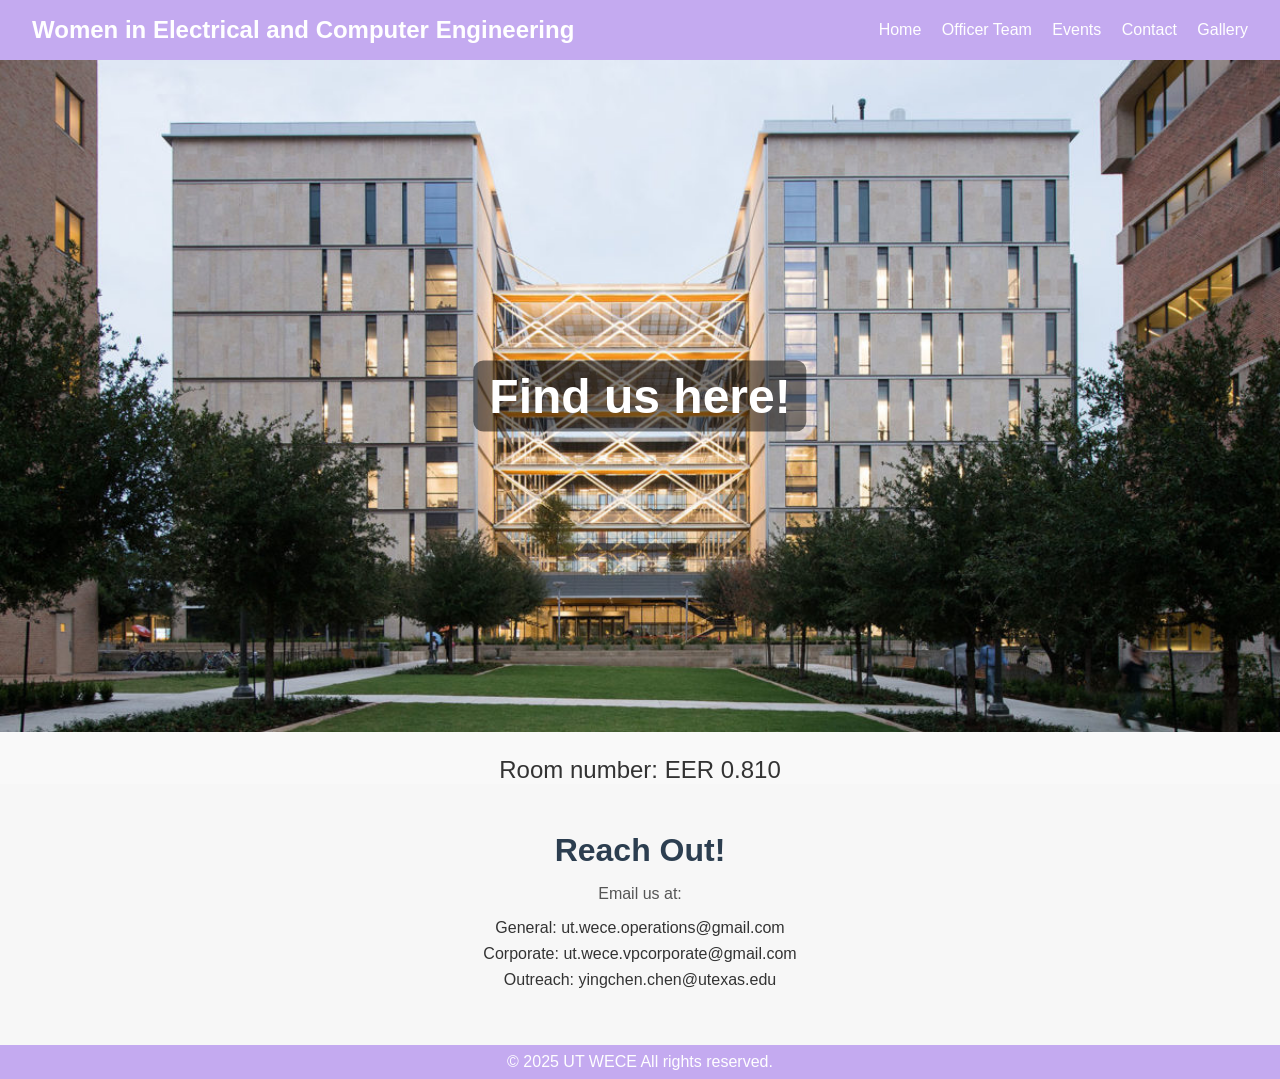
==== contact.html @ 5802fa60 "Fixed submodule error and added website files" ====
<!DOCTYPE html>
<html>
    <head>
        <meta name= "viewport" content = "with=device-width, initial scale=1.0" >
            <title>Women in Electrical and Computer Engineering</title>
            <link rel = "stylesheet" href = "style.css">
    </head>
    <body>
      <header class="navbar">
        <div class="logo">Women in Electrical and Computer Engineering</div>
        <nav class="nav-links">
          <a href="index.html">Home</a>
          <a href="officers.html">Officer Team</a>
          <a href="events.html">Events</a>
          <a href="contact.html">Contact</a>
          <a href="gallery.html">Gallery</a>
        </nav>
      </header>
      <section class="contact-banner">
        <div class="image-banner">
          <img src="Pictures/eer.jpg" alt="Our Building">
          <h1 class="overlay-title">Find us here!</h1>
        </div>
        <h2>Room number: EER 0.810</h2>
      </section>
  <section class="contact-info">
    <h3>Reach Out!</h3>
    <p>Email us at:</p>
    <ul class="emails">
      <li>General: ut.wece.operations@gmail.com</li>
      <li>Corporate: ut.wece.vpcorporate@gmail.com</li>
      <li>Outreach: yingchen.chen@utexas.edu</li>
    </ul>
  </section>

      

        <footer class="footer">
            <p>&copy; 2025 UT WECE All rights reserved.</p>
        </footer>
        </body>
    </html>
---- style.css ----
/* Reset some default styling */
* {
    margin: 0;
    padding: 0;
    box-sizing: border-box;
  }
  
  body, html {
    font-family: 'Segoe UI', sans-serif;
    scroll-behavior: smooth;
    background-color: #f9f9f9;
    color: #333;
  }
  
  /* Navbar */
  .navbar {
    background-color: #C4AAF0;
    color: white;
    display: flex;
    justify-content: space-between;
    padding: 1rem 2rem;
    align-items: center;
    position: sticky;
    top: 0;
  }
  
  .navbar .logo {
    font-size: 1.5rem;
    font-weight: bold;
  }
  
  .navbar .nav-links a {
    color: white;
    margin-left: 1rem;
    text-decoration: none;
    transition: color 0.3s ease;
  }
  
  .navbar .nav-links a:hover {
    color: #C4AAF0;
  }

  .nav-links a.active {
    color: #C4AAF0;
    font-weight: bold;
  }

  .navbar.hidden {
    top: -100px; /* or adjust based on navbar height */
  }
  
  /* Hero Section */
  .hero {
    height: 90vh;
    background: #ffffff;
    color: white;
    display: flex;
    flex-direction: column;
    justify-content: center;
    align-items: center;
    text-align: center;
    padding: 2rem;
  }
  
  .hero h1 {
    font-size: 3rem;
    margin-bottom: 1rem;
  }
  
  .hero .btn {
    margin-top: 1rem;
    padding: 0.8rem 1.5rem;
    background-color: #C4AAF0;
    color: white;
    border: none;
    border-radius: 5px;
    text-decoration: none;
    font-weight: bold;
    transition: background 0.3s ease;
  }
  
  .hero .btn:hover {
    background-color: #f8f8f8;
  }
  .hero-content {
    display: flex;
    flex-direction: column;
    align-items: center;
    text-align: center;
  }
  
  .hero-image {
    max-width: 400px;
    width: 80%;
    height: auto;
    margin-bottom: 1.5rem;
    border-radius: 10px; /* optional for rounded corners */
    box-shadow: 0 4px 10px rgba(0, 0, 0, 0.2); /* optional shadow */
  }

  /* About Section */
  .about {
    padding: 4rem 2rem;
    background-color: white;
    text-align: center;
  }
  
  .about h2 {
    font-size: 2rem;
    margin-bottom: 1rem;
  }
 /* officer section*/
  .officer-section {
    padding: 4rem 2rem;
    text-align: center;
    background-color: #f7f7f7;
  }
  
  .officer-section h1 {
    font-size: 2.5rem;
    margin-bottom: 2rem;
    color: #2c3e50;
  }
  
  .officer-grid {
    display: flex;
    flex-wrap: wrap;
    justify-content: center;
    gap: 2rem;
  }
  
  .officer-card {
    background-color: white;
    border-radius: 12px;
    padding: 1.0 rem;
    width: 250px;
    box-shadow: 0 4px 10px rgba(0, 0, 0, 0.1);
    transition: transform 0.3s ease;
  }
  
  .officer-card:hover {
    transform: translateY(-5px);
  }
  
  .officer-card img {
    width: 100%;
    height: 250px;
    object-fit: cover;
    border-radius: 8px;
  }
  
  .officer-card h3 {
    margin-top: 1rem;
    font-size: 1.25rem;
    color: #333;
  }
  
  .officer-card .title {
    font-size: 1rem;
    color: #777;
    margin-bottom: 1rem;
  }
  /*gallery*/

  .gallery-section {
    padding: 4rem 2rem;
    background-color: #fafafa;
    text-align: center;
  }
  
  .gallery-section h1 {
    font-size: 2.5rem;
    margin-bottom: 2rem;
    color: #2c3e50;
  }
  
  .gallery-grid {
  display: grid;
  grid-template-columns: repeat(auto-fit, minmax(300px, 1fr)); /* was 250px */
  gap: 1.5rem;
  padding: 0 1rem;
 }
  
  .gallery-grid img {
    width: 100%;
    height: 250px;
    object-fit: cover;
    border-radius: 10px;
    box-shadow: 0 4px 10px rgba(0, 0, 0, 0.1);
    transition: transform 0.3s ease;
  }
  
  .gallery-grid img:hover {
    transform: scale(1.03);
  }
 
  /* calendar */
  .calendar-embed {
    text-align: center;
    padding: 2rem;
    background-color: #f9f9f9;
  }
  
  .calendar-embed h2 {
    font-size: 2rem;
    margin-bottom: 1rem;
    color: #2c3e50;
  }
  
  /* Contact Banner */
  .image-banner {
    position: relative;
    text-align: center;
  }
  
  .image-banner img {
    width: 100%;
    height: auto;
    display: block;
  }
  
  .overlay-title {
    position: absolute;
    top: 50%;
    left: 50%;
    transform: translate(-50%, -50%);
    font-size: 3rem;
    color: white;
    background-color: rgba(0, 0, 0, 0.5); /* dark transparent background */
    padding: 0.5rem 1rem;
    border-radius: 10px;
  }
  
  .contact-banner h2 {
    text-align: center;
    font-size: 1.5rem;
    font-weight: normal;
    color: #333;
    margin-top: 1.5rem;
  }
  
/* Contact Info Section */
.contact-info {
  padding: 3rem 2rem;
  text-align: center;
  background-color: #f7f7f7;
}

.contact-info h3 {
  font-size: 2rem;
  margin-bottom: 1rem;
  color: #2c3e50;
}

.contact-info p {
  font-size: 1rem;
  color: #555;
}

.emails {
  list-style: none;
  padding: 0;
  margin-top: 1rem;
}

.emails li {
  margin: 0.5rem 0;
  font-size: 1rem;
  color: #333;
}

  /* Footer */
  .footer {
    background-color: #C4AAF0;
    color: white;
    text-align: center;
    padding: 0.5rem;
  }
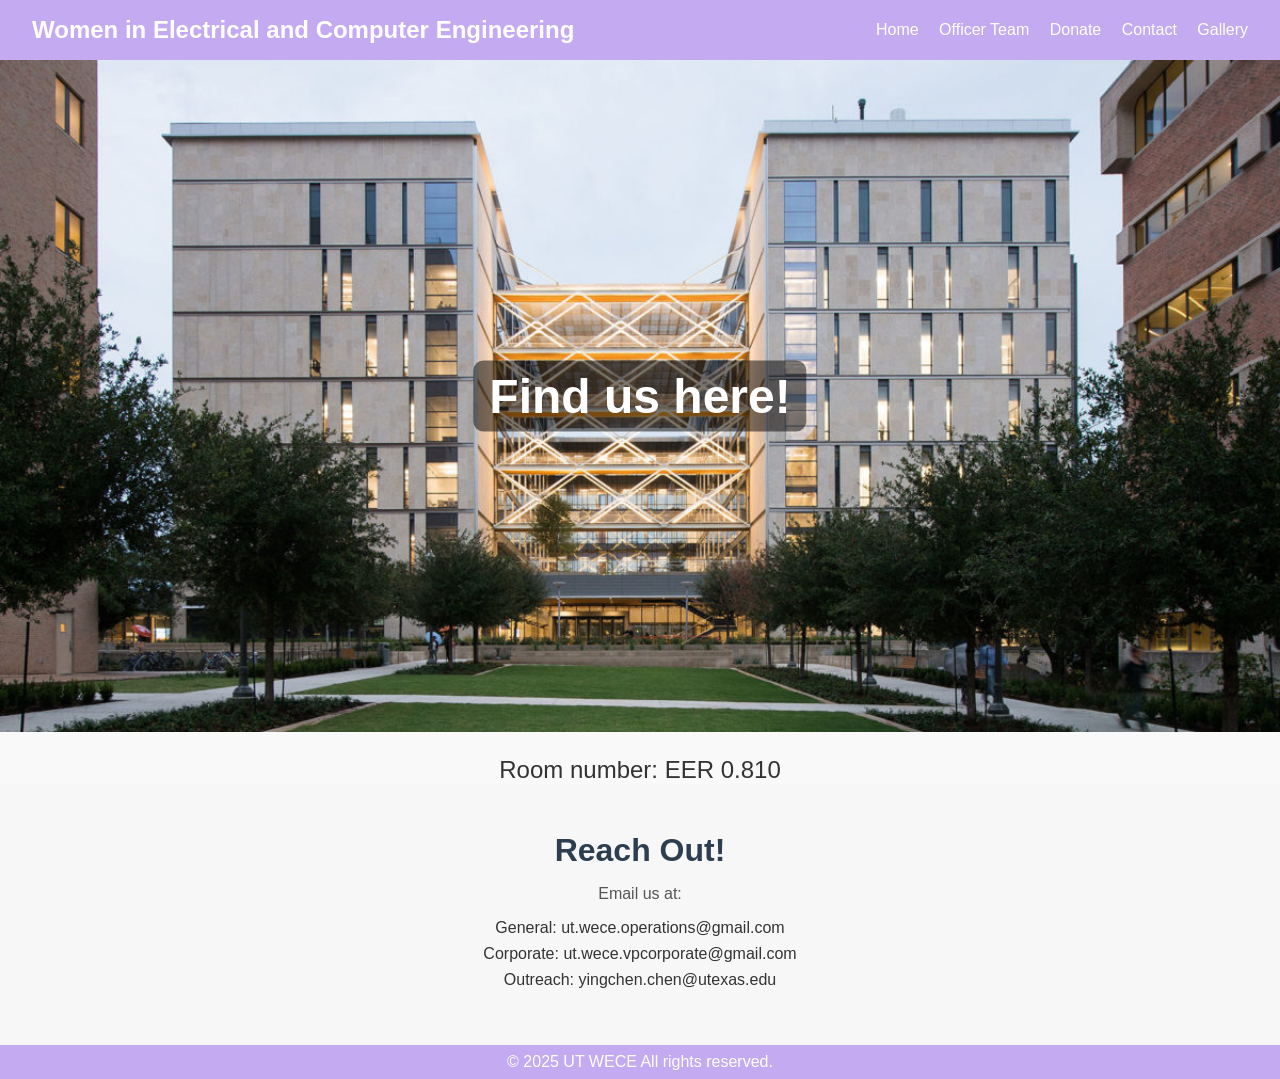
==== commit 8a3189b6: "add donation page" ====
--- a/contact.html
+++ b/contact.html
@@ -11,7 +11,7 @@
         <nav class="nav-links">
           <a href="index.html">Home</a>
           <a href="officers.html">Officer Team</a>
-          <a href="events.html">Events</a>
+          <a href="donate.html">Donate</a>
           <a href="contact.html">Contact</a>
           <a href="gallery.html">Gallery</a>
         </nav>
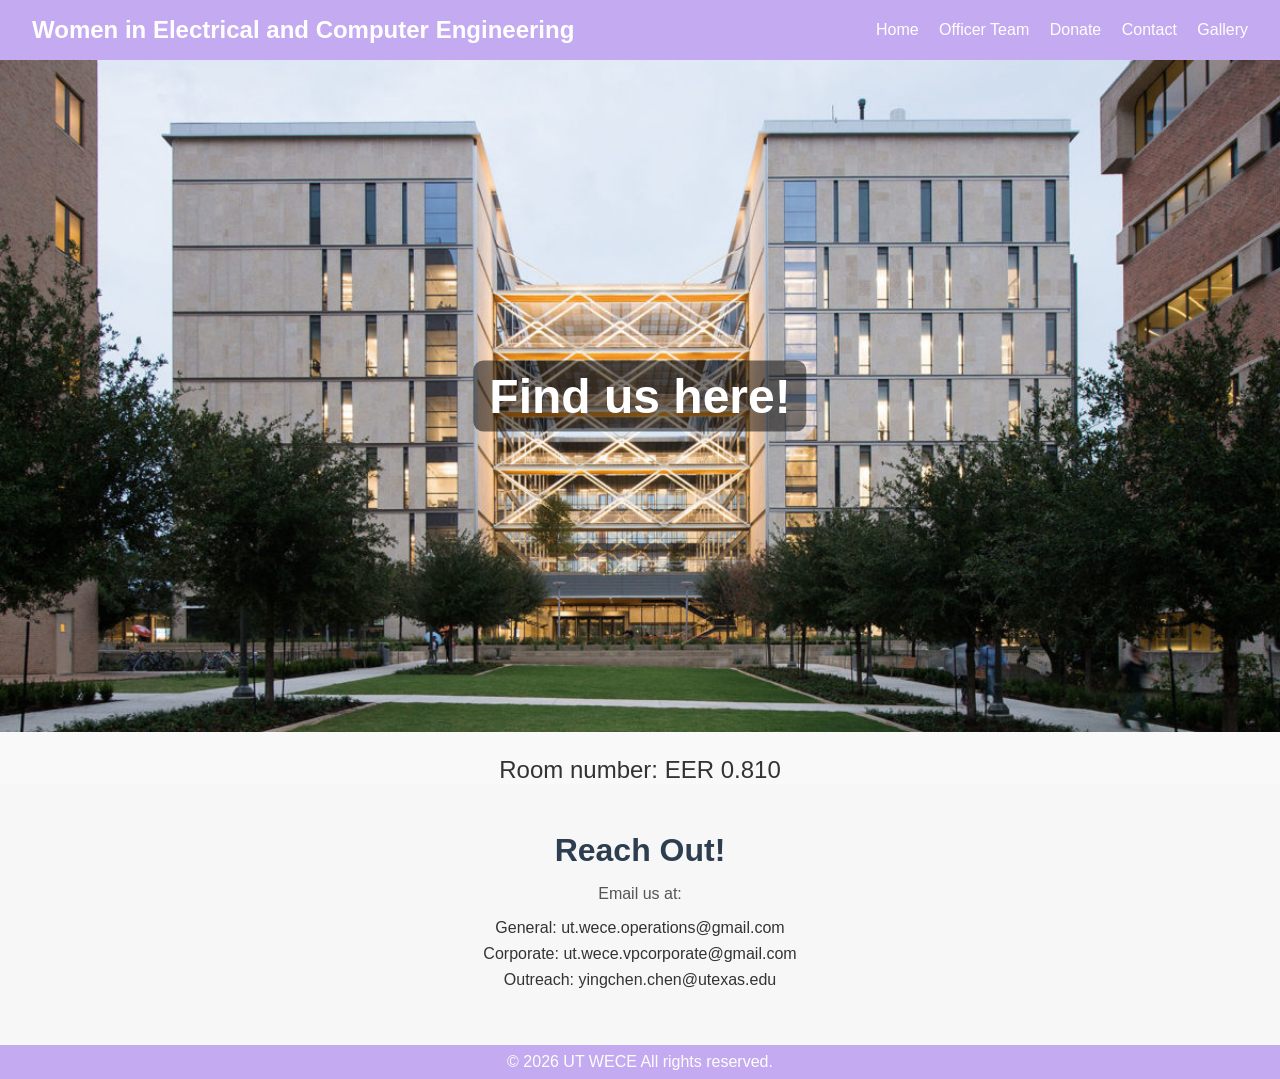
==== commit cc398373: "officer page updated" ====
--- a/contact.html
+++ b/contact.html
@@ -36,7 +36,7 @@
       
 
         <footer class="footer">
-            <p>&copy; 2025 UT WECE All rights reserved.</p>
+            <p>&copy; 2026 UT WECE All rights reserved.</p>
         </footer>
         </body>
     </html>
